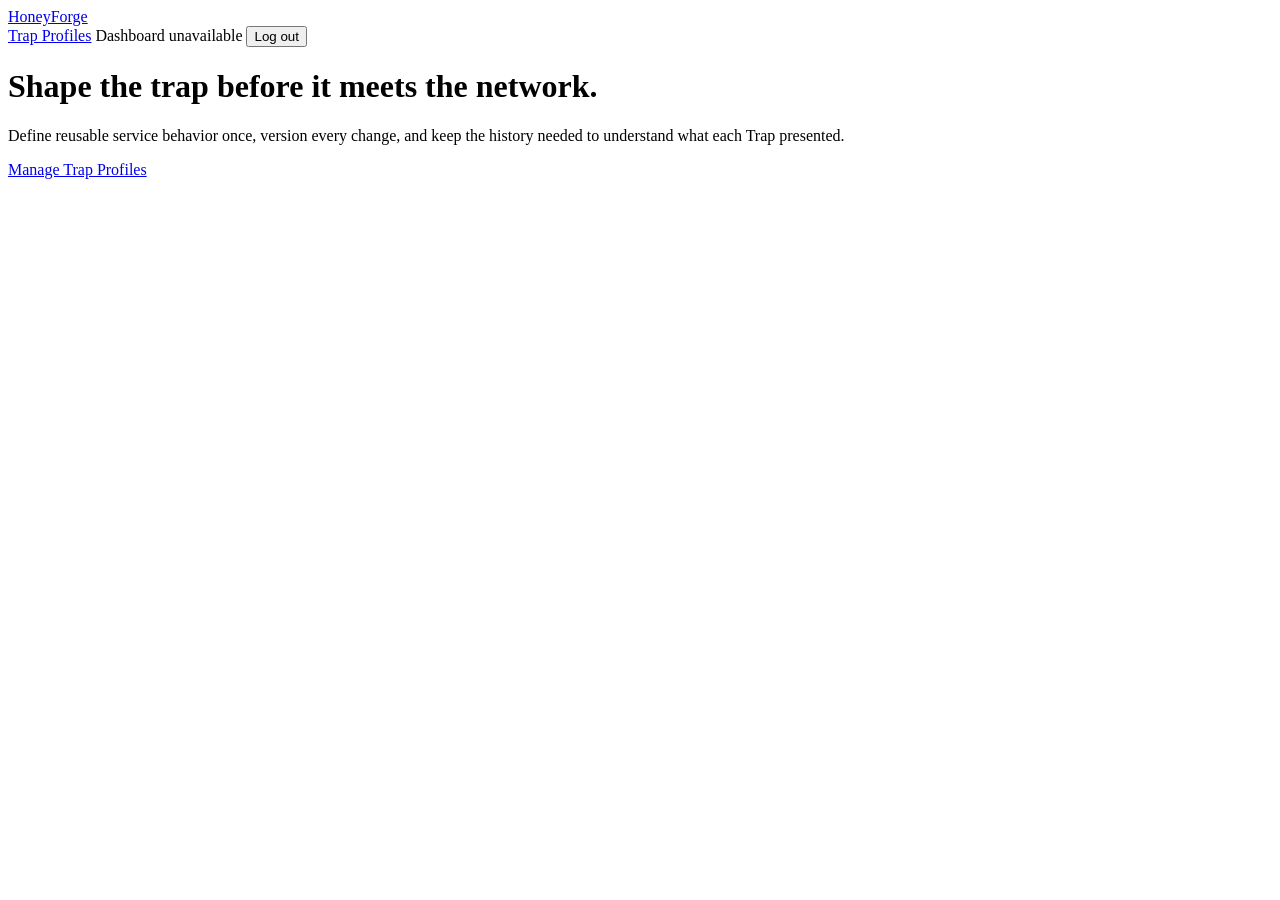
==== center/web/index.html @ 46d06627 "Manage versioned Trap Profiles (#5)" ====
<!doctype html>
<html lang="en">
<head>
  <meta charset="utf-8" />
  <meta name="viewport" content="width=device-width, initial-scale=1" />
  <title>HoneyForge · Control Center</title>
  <link rel="stylesheet" href="/app.css" />
</head>
<body>
  <header class="topbar">
    <a class="brand" href="/">HoneyForge</a>
    <nav aria-label="Control Center">
      <a href="/profiles.html">Trap Profiles</a>
      <span class="operator" id="operator">Checking Operator…</span>
      <button class="button quiet" id="logout" type="button">Log out</button>
    </nav>
  </header>
  <main class="dashboard">
    <h1 class="reveal">Shape the trap before it meets the network.</h1>
    <p class="lead reveal">Define reusable service behavior once, version every change, and keep the history needed to understand what each Trap presented.</p>
    <a class="button primary-link reveal" href="/profiles.html">Manage Trap Profiles</a>
  </main>
  <script>
    fetch('/api/v1/dashboard', { credentials: 'same-origin' })
      .then(r => {
        if (r.status === 401) window.location.replace('/login.html');
        if (!r.ok) throw new Error('dashboard unavailable');
        return r.json();
      })
      .then(d => { document.getElementById('operator').textContent = 'Operator: ' + d.operator; })
      .catch(() => { document.getElementById('operator').textContent = 'Dashboard unavailable'; });

    document.getElementById('logout').addEventListener('click', () => {
      fetch('/api/v1/auth/logout', { method: 'POST', credentials: 'same-origin' })
        .then(() => window.location.replace('/login.html'));
    });
  </script>
</body>
</html>
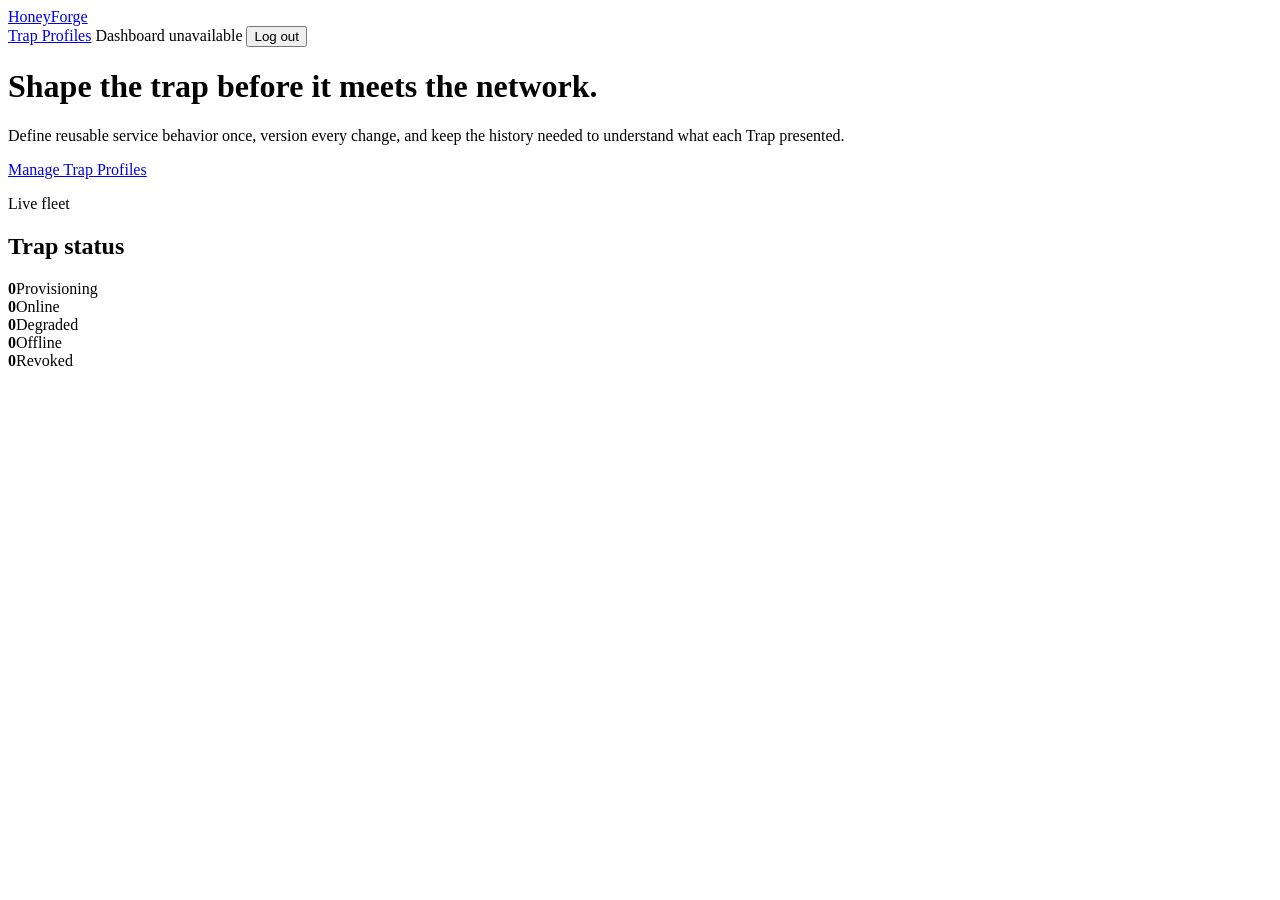
==== commit a040e9c2: "Implement Trap enrollment lifecycle (#6)" ====
--- a/center/web/index.html
+++ b/center/web/index.html
@@ -19,6 +19,19 @@
     <h1 class="reveal">Shape the trap before it meets the network.</h1>
     <p class="lead reveal">Define reusable service behavior once, version every change, and keep the history needed to understand what each Trap presented.</p>
     <a class="button primary-link reveal" href="/profiles.html">Manage Trap Profiles</a>
+    <section class="status-board reveal" aria-labelledby="fleet-status-heading">
+      <div class="status-heading">
+        <p class="eyebrow">Live fleet</p>
+        <h2 id="fleet-status-heading">Trap status</h2>
+      </div>
+      <div class="status-grid" aria-live="polite">
+        <article class="status-card" data-status="provisioning"><strong id="status-provisioning">0</strong><span>Provisioning</span></article>
+        <article class="status-card" data-status="online"><strong id="status-online">0</strong><span>Online</span></article>
+        <article class="status-card" data-status="degraded"><strong id="status-degraded">0</strong><span>Degraded</span></article>
+        <article class="status-card" data-status="offline"><strong id="status-offline">0</strong><span>Offline</span></article>
+        <article class="status-card" data-status="revoked"><strong id="status-revoked">0</strong><span>Revoked</span></article>
+      </div>
+    </section>
   </main>
   <script>
     fetch('/api/v1/dashboard', { credentials: 'same-origin' })
@@ -30,6 +43,21 @@
       .then(d => { document.getElementById('operator').textContent = 'Operator: ' + d.operator; })
       .catch(() => { document.getElementById('operator').textContent = 'Dashboard unavailable'; });
 
+    fetch('/api/v1/traps', { credentials: 'same-origin' })
+      .then(r => {
+        if (r.status === 401) window.location.replace('/login.html');
+        if (!r.ok) throw new Error('fleet unavailable');
+        return r.json();
+      })
+      .then(traps => {
+        const counts = { provisioning: 0, online: 0, degraded: 0, offline: 0, revoked: 0 };
+        traps.forEach(trap => { if (trap.status in counts) counts[trap.status] += 1; });
+        Object.entries(counts).forEach(([status, count]) => {
+          document.getElementById('status-' + status).textContent = count;
+        });
+      })
+      .catch(() => { document.querySelector('.status-grid').setAttribute('data-unavailable', 'true'); });
+
     document.getElementById('logout').addEventListener('click', () => {
       fetch('/api/v1/auth/logout', { method: 'POST', credentials: 'same-origin' })
         .then(() => window.location.replace('/login.html'));
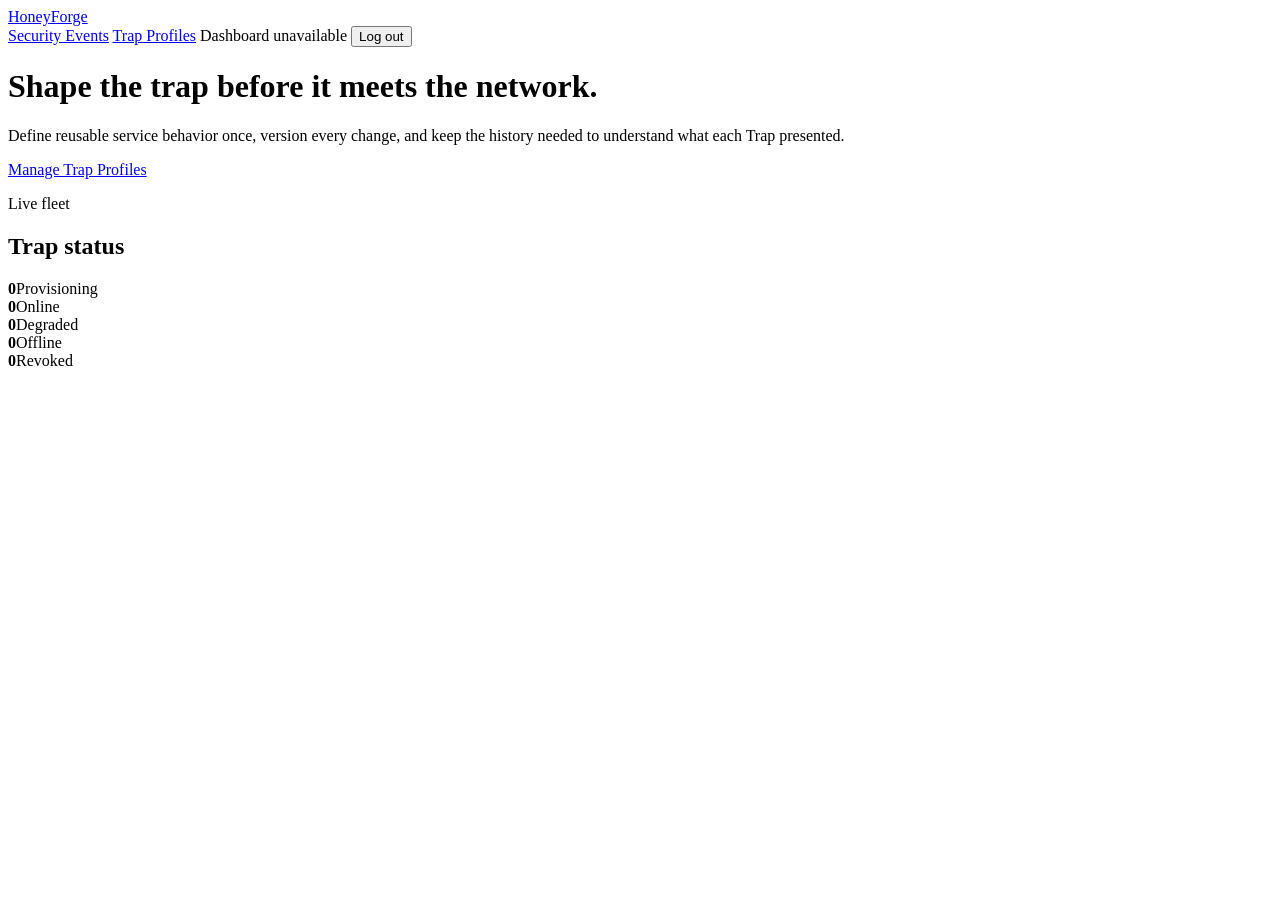
==== commit 5b77ae9e: "Carry Low SSH events end to end (#7)" ====
--- a/center/web/index.html
+++ b/center/web/index.html
@@ -10,6 +10,7 @@
   <header class="topbar">
     <a class="brand" href="/">HoneyForge</a>
     <nav aria-label="Control Center">
+      <a href="/events.html">Security Events</a>
       <a href="/profiles.html">Trap Profiles</a>
       <span class="operator" id="operator">Checking Operator…</span>
       <button class="button quiet" id="logout" type="button">Log out</button>
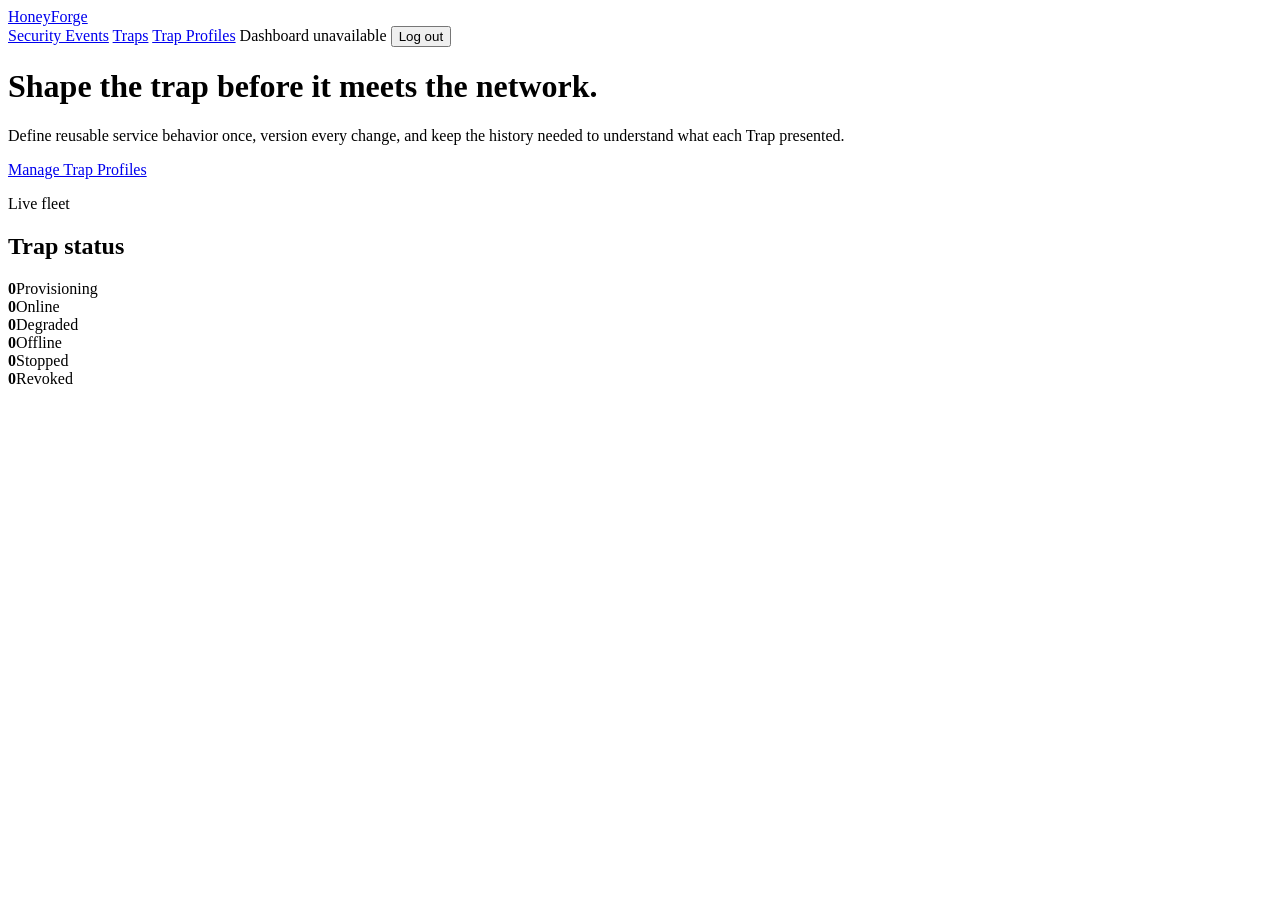
==== commit 61f68cb6: "Add trap disable, start/stop, archive and UI" ====
--- a/center/web/index.html
+++ b/center/web/index.html
@@ -11,6 +11,7 @@
     <a class="brand" href="/">HoneyForge</a>
     <nav aria-label="Control Center">
       <a href="/events.html">Security Events</a>
+      <a href="/traps.html">Traps</a>
       <a href="/profiles.html">Trap Profiles</a>
       <span class="operator" id="operator">Checking Operator…</span>
       <button class="button quiet" id="logout" type="button">Log out</button>
@@ -30,6 +31,7 @@
         <article class="status-card" data-status="online"><strong id="status-online">0</strong><span>Online</span></article>
         <article class="status-card" data-status="degraded"><strong id="status-degraded">0</strong><span>Degraded</span></article>
         <article class="status-card" data-status="offline"><strong id="status-offline">0</strong><span>Offline</span></article>
+        <article class="status-card" data-status="stopped"><strong id="status-stopped">0</strong><span>Stopped</span></article>
         <article class="status-card" data-status="revoked"><strong id="status-revoked">0</strong><span>Revoked</span></article>
       </div>
     </section>
@@ -51,8 +53,11 @@
         return r.json();
       })
       .then(traps => {
-        const counts = { provisioning: 0, online: 0, degraded: 0, offline: 0, revoked: 0 };
-        traps.forEach(trap => { if (trap.status in counts) counts[trap.status] += 1; });
+        const counts = { provisioning: 0, online: 0, degraded: 0, offline: 0, stopped: 0, revoked: 0 };
+        traps.forEach(trap => {
+          const state = trap.display_status || trap.status;
+          if (state in counts) counts[state] += 1;
+        });
         Object.entries(counts).forEach(([status, count]) => {
           document.getElementById('status-' + status).textContent = count;
         });
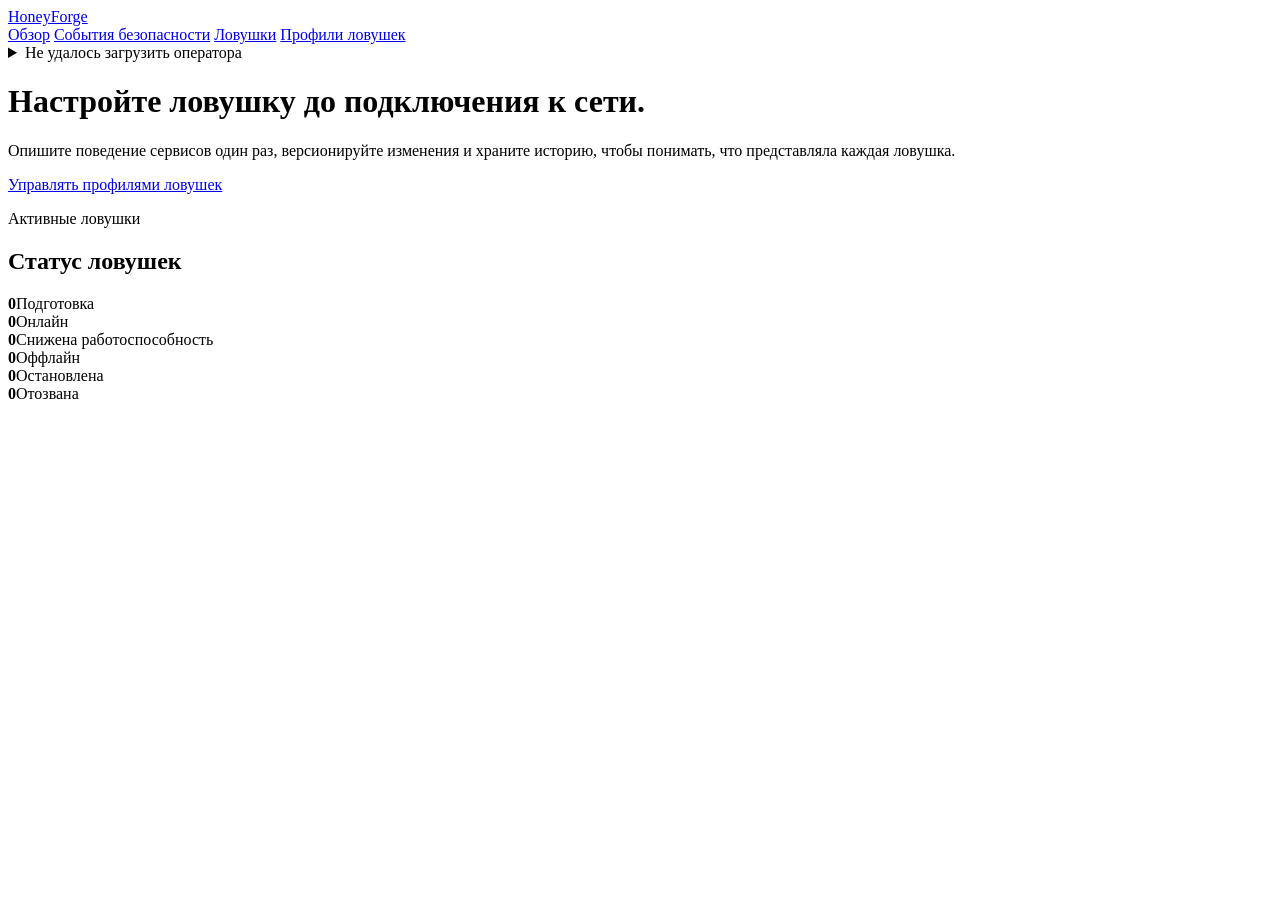
==== commit 7c464b24: "UI refinement" ====
--- a/center/web/index.html
+++ b/center/web/index.html
@@ -1,50 +1,57 @@
 <!doctype html>
-<html lang="en">
+<html lang="ru">
 <head>
   <meta charset="utf-8" />
   <meta name="viewport" content="width=device-width, initial-scale=1" />
-  <title>HoneyForge · Control Center</title>
-  <link rel="stylesheet" href="/app.css" />
+  <title>HoneyForge · Центр управления</title>
+  <link rel="stylesheet" href="/app.css?v=20261016-2" />
 </head>
 <body>
   <header class="topbar">
     <a class="brand" href="/">HoneyForge</a>
-    <nav aria-label="Control Center">
-      <a href="/events.html">Security Events</a>
-      <a href="/traps.html">Traps</a>
-      <a href="/profiles.html">Trap Profiles</a>
-      <span class="operator" id="operator">Checking Operator…</span>
-      <button class="button quiet" id="logout" type="button">Log out</button>
+    <nav aria-label="Центр управления">
+      <a href="/index.html" aria-current="page">Обзор</a>
+      <a href="/events.html">События безопасности</a>
+      <a href="/traps.html">Ловушки</a>
+      <a href="/profiles.html">Профили ловушек</a>
+      <details class="operator-menu">
+        <summary><span class="operator" id="operator">Проверка оператора…</span></summary>
+        <div class="operator-dropdown">
+          <button class="button quiet" id="logout" type="button">Выйти</button>
+        </div>
+      </details>
     </nav>
   </header>
   <main class="dashboard">
-    <h1 class="reveal">Shape the trap before it meets the network.</h1>
-    <p class="lead reveal">Define reusable service behavior once, version every change, and keep the history needed to understand what each Trap presented.</p>
-    <a class="button primary-link reveal" href="/profiles.html">Manage Trap Profiles</a>
+    <h1 class="reveal">Настройте ловушку до подключения к сети.</h1>
+    <p class="lead reveal">Опишите поведение сервисов один раз, версионируйте изменения и храните историю, чтобы понимать, что представляла каждая ловушка.</p>
+    <a class="button primary-link reveal" href="/profiles.html">Управлять профилями ловушек</a>
     <section class="status-board reveal" aria-labelledby="fleet-status-heading">
       <div class="status-heading">
-        <p class="eyebrow">Live fleet</p>
-        <h2 id="fleet-status-heading">Trap status</h2>
+        <p class="eyebrow">Активные ловушки</p>
+        <h2 id="fleet-status-heading">Статус ловушек</h2>
       </div>
       <div class="status-grid" aria-live="polite">
-        <article class="status-card" data-status="provisioning"><strong id="status-provisioning">0</strong><span>Provisioning</span></article>
-        <article class="status-card" data-status="online"><strong id="status-online">0</strong><span>Online</span></article>
-        <article class="status-card" data-status="degraded"><strong id="status-degraded">0</strong><span>Degraded</span></article>
-        <article class="status-card" data-status="offline"><strong id="status-offline">0</strong><span>Offline</span></article>
-        <article class="status-card" data-status="stopped"><strong id="status-stopped">0</strong><span>Stopped</span></article>
-        <article class="status-card" data-status="revoked"><strong id="status-revoked">0</strong><span>Revoked</span></article>
+        <article class="status-card" data-status="provisioning"><strong id="status-provisioning">0</strong><span>Подготовка</span></article>
+        <article class="status-card" data-status="online"><strong id="status-online">0</strong><span>Онлайн</span></article>
+        <article class="status-card" data-status="degraded"><strong id="status-degraded">0</strong><span>Снижена работоспособность</span></article>
+        <article class="status-card" data-status="offline"><strong id="status-offline">0</strong><span>Оффлайн</span></article>
+        <article class="status-card" data-status="stopped"><strong id="status-stopped">0</strong><span>Остановлена</span></article>
+        <article class="status-card" data-status="revoked"><strong id="status-revoked">0</strong><span>Отозвана</span></article>
       </div>
     </section>
   </main>
   <script>
-    fetch('/api/v1/dashboard', { credentials: 'same-origin' })
+    fetch('/api/v1/auth/me', { credentials: 'same-origin' })
       .then(r => {
         if (r.status === 401) window.location.replace('/login.html');
-        if (!r.ok) throw new Error('dashboard unavailable');
+        if (!r.ok) throw new Error('identity unavailable');
         return r.json();
       })
-      .then(d => { document.getElementById('operator').textContent = 'Operator: ' + d.operator; })
-      .catch(() => { document.getElementById('operator').textContent = 'Dashboard unavailable'; });
+      .then(d => {
+        document.getElementById('operator').textContent = `${d.username} (${d.role === 'admin' ? 'Администратор' : 'Наблюдатель'})`;
+      })
+      .catch(() => { document.getElementById('operator').textContent = 'Не удалось загрузить оператора'; });
 
     fetch('/api/v1/traps', { credentials: 'same-origin' })
       .then(r => {
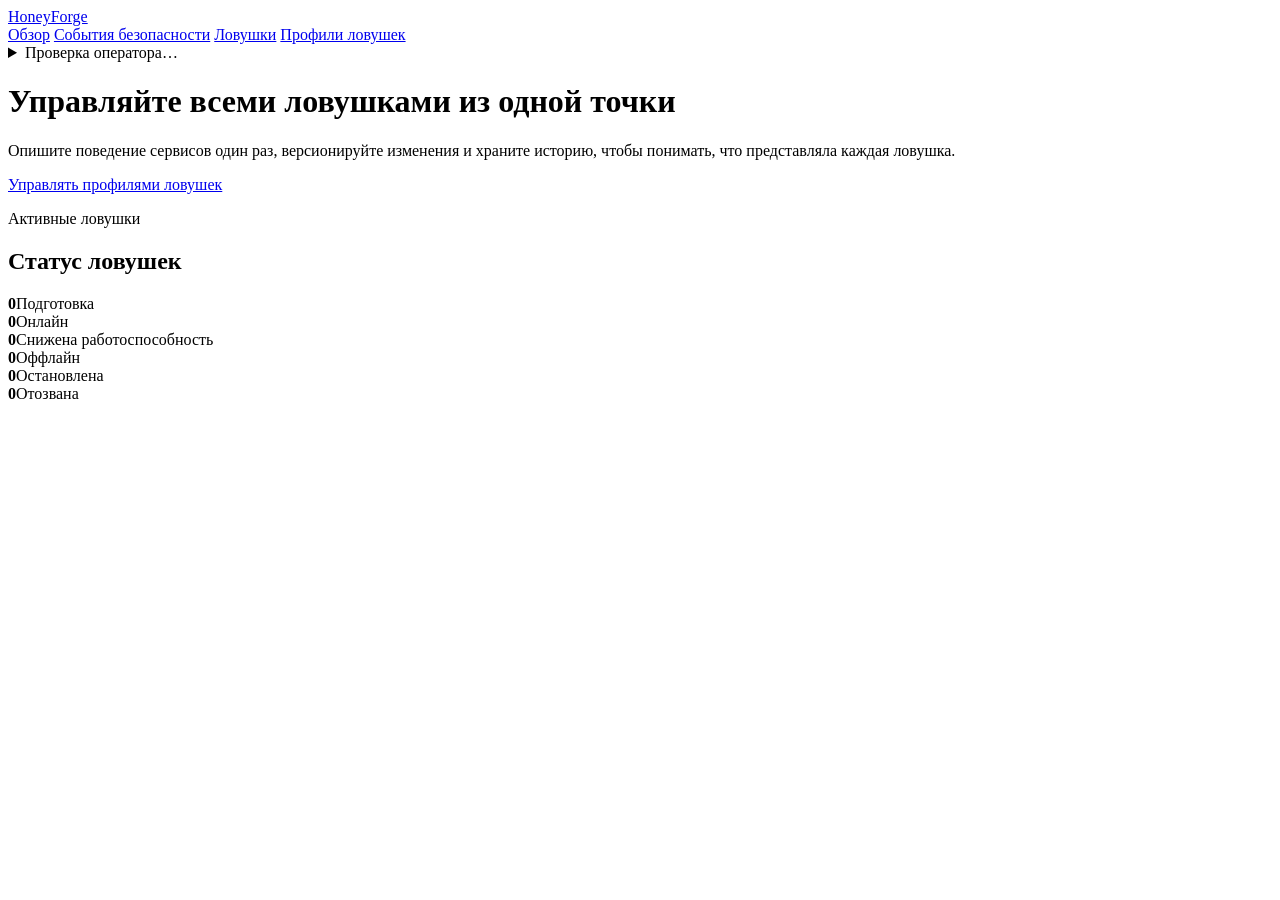
==== commit d4686f8d: "UI addition" ====
--- a/center/web/index.html
+++ b/center/web/index.html
@@ -23,7 +23,7 @@
     </nav>
   </header>
   <main class="dashboard">
-    <h1 class="reveal">Настройте ловушку до подключения к сети.</h1>
+    <h1 class="reveal">Управляйте всеми ловушками из одной точки</h1>
     <p class="lead reveal">Опишите поведение сервисов один раз, версионируйте изменения и храните историю, чтобы понимать, что представляла каждая ловушка.</p>
     <a class="button primary-link reveal" href="/profiles.html">Управлять профилями ловушек</a>
     <section class="status-board reveal" aria-labelledby="fleet-status-heading">
@@ -42,16 +42,6 @@
     </section>
   </main>
   <script>
-    fetch('/api/v1/auth/me', { credentials: 'same-origin' })
-      .then(r => {
-        if (r.status === 401) window.location.replace('/login.html');
-        if (!r.ok) throw new Error('identity unavailable');
-        return r.json();
-      })
-      .then(d => {
-        document.getElementById('operator').textContent = `${d.username} (${d.role === 'admin' ? 'Администратор' : 'Наблюдатель'})`;
-      })
-      .catch(() => { document.getElementById('operator').textContent = 'Не удалось загрузить оператора'; });
 
     fetch('/api/v1/traps', { credentials: 'same-origin' })
       .then(r => {
@@ -76,5 +66,6 @@
         .then(() => window.location.replace('/login.html'));
     });
   </script>
+  <script type="module" src="/header.js"></script>
 </body>
 </html>
